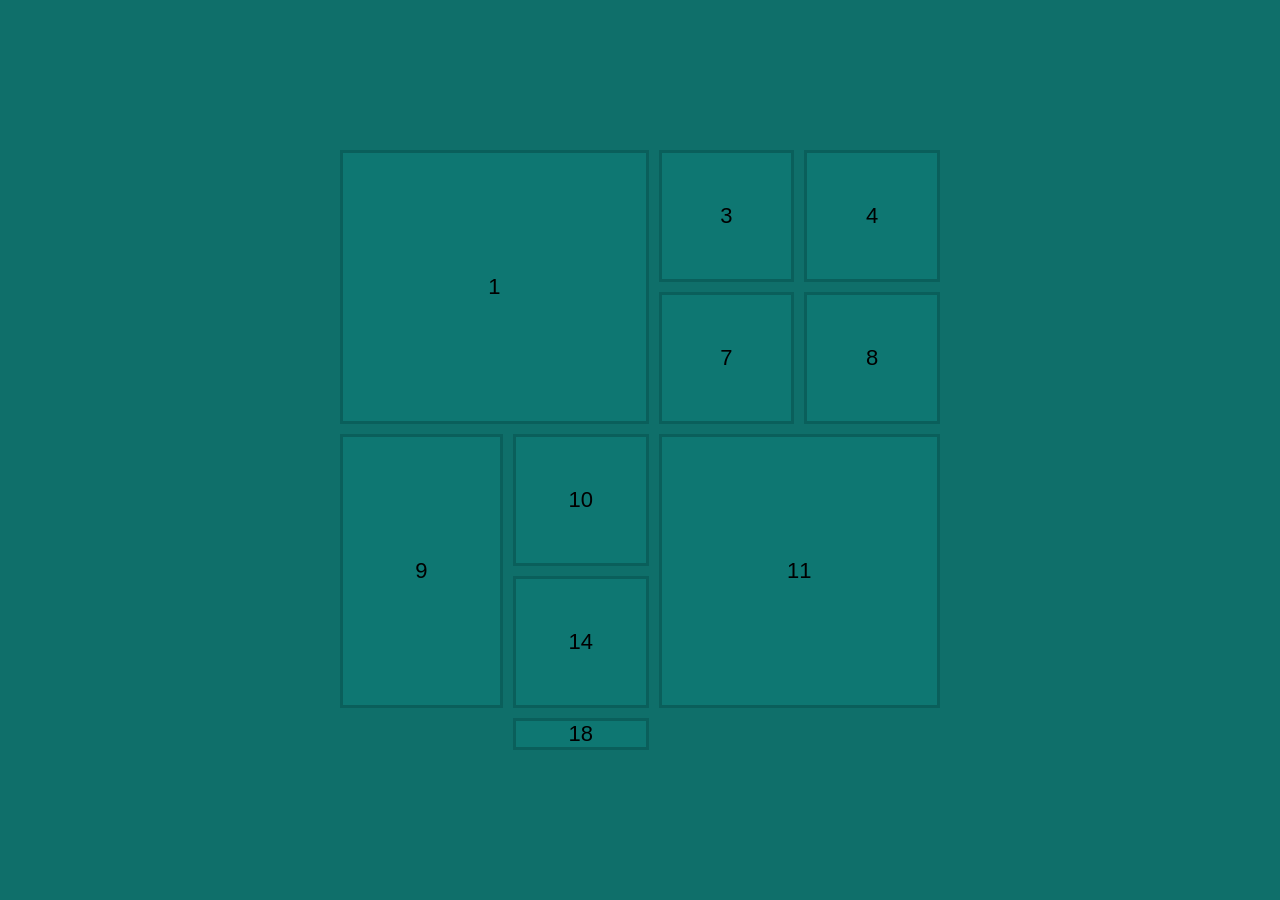
==== L24/HOMEWORK/index.html @ fc726fdb "Canli ders taski" ====
<!DOCTYPE html>
<html lang="en">
<head>
    <meta charset="UTF-8">
    <meta name="viewport" content="width=device-width, initial-scale=1.0">
    <title>Document</title>
    <link rel="stylesheet" href="./style.css">
</head>
<body>
    <div class="container">

<div class="box b1">1</div>

<div class="box b3">3</div>
<div class="box b4">4</div>

<div class="box b7">7</div>
<div class="box b8">8</div>

<div class="box b9">9</div>

<div class="box b10">10</div>
<div class="box b14">14</div>
<div class="box b18">18</div>

<div class="box b11">11</div>

</div>

</body>
</html>
---- L24/HOMEWORK/style.css ----
body{
    background:#0f6f6a;
    display:flex;
    justify-content:center;
    align-items:center;
    height:100vh;
    margin:0;
    font-family:Arial;
}

.container{
    width:600px;
    height:600px;

    display:grid;
    grid-template-columns: 1.2fr 1fr 1fr 1fr;
    grid-template-rows: 1fr 1fr 1fr 1fr;

    gap:10px;
}

.box{
    background:#0e7772;
    border:3px solid #0a5f5b;
    color:#000;
    display:flex;
    align-items:center;
    justify-content:center;
    font-size:22px;
}

/* Layout */

.b1{
    grid-column:1 / 3;
    grid-row:1 / 3;
}

.b3{ grid-column:3; grid-row:1; }
.b4{ grid-column:4; grid-row:1; }

.b7{ grid-column:3; grid-row:2; }
.b8{ grid-column:4; grid-row:2; }

.b9{
    grid-column:1;
    grid-row:3 / 5;
}

.b10{ grid-column:2; grid-row:3; }
.b14{ grid-column:2; grid-row:4; }
.b18{ grid-column:2; grid-row:5; }

.b11{
    grid-column:3 / 5;
    grid-row:3 / 5;
}
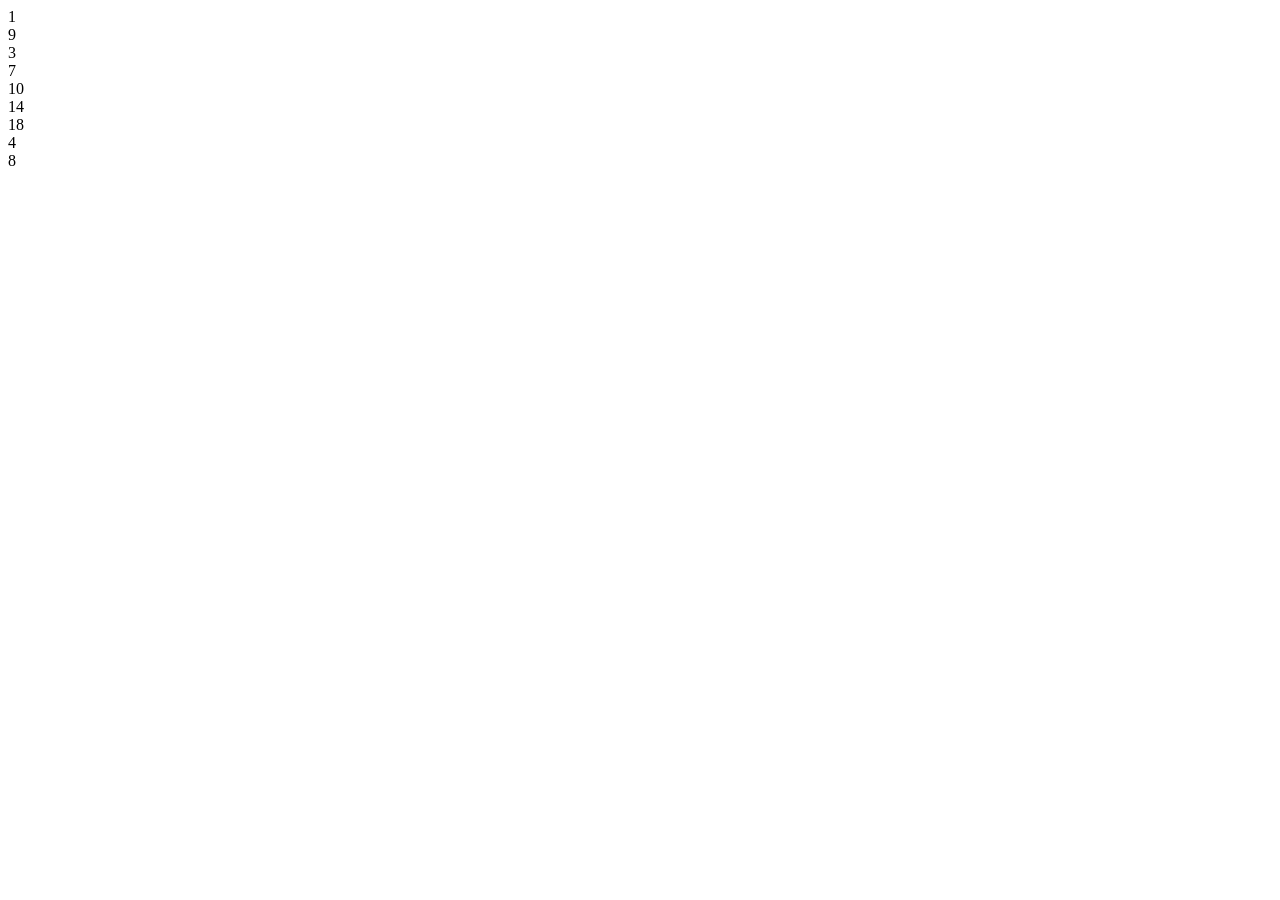
==== commit 40d6c4e9: "Elave ders task" ====
--- a/L24/HOMEWORK/index.html
+++ b/L24/HOMEWORK/index.html
@@ -7,25 +7,27 @@
     <link rel="stylesheet" href="./style.css">
 </head>
 <body>
-    <div class="container">
+    <div class="main-container">
+  
+  <div class="column w-200">
+    <div class="box w-200 h-210">1</div>
+    <div class="box w-200 h-320">9</div>
+  </div>
 
-<div class="box b1">1</div>
+  <div class="column w-100">
+    <div class="box w-100 h-100">3</div>
+    <div class="box w-100 h-100">7</div>
+    <div class="box w-100 h-100">10</div>
+    <div class="box w-100 h-100">14</div>
+    <div class="box w-100 h-100">18</div>
+  </div>
 
-<div class="box b3">3</div>
-<div class="box b4">4</div>
-
-<div class="box b7">7</div>
-<div class="box b8">8</div>
-
-<div class="box b9">9</div>
-
-<div class="box b10">10</div>
-<div class="box b14">14</div>
-<div class="box b18">18</div>
-
-<div class="box b11">11</div>
+  <div class="column w-100">
+    <div class="box w-100 h-100">4</div>
+    <div class="box w-100 h-100">8</div>
+    <div class="box w-200 h-320" style="width: 310px; position: relative; left: -110px;">11</div>
+  </div>
 
 </div>
-
 </body>
-</html>+</html>
